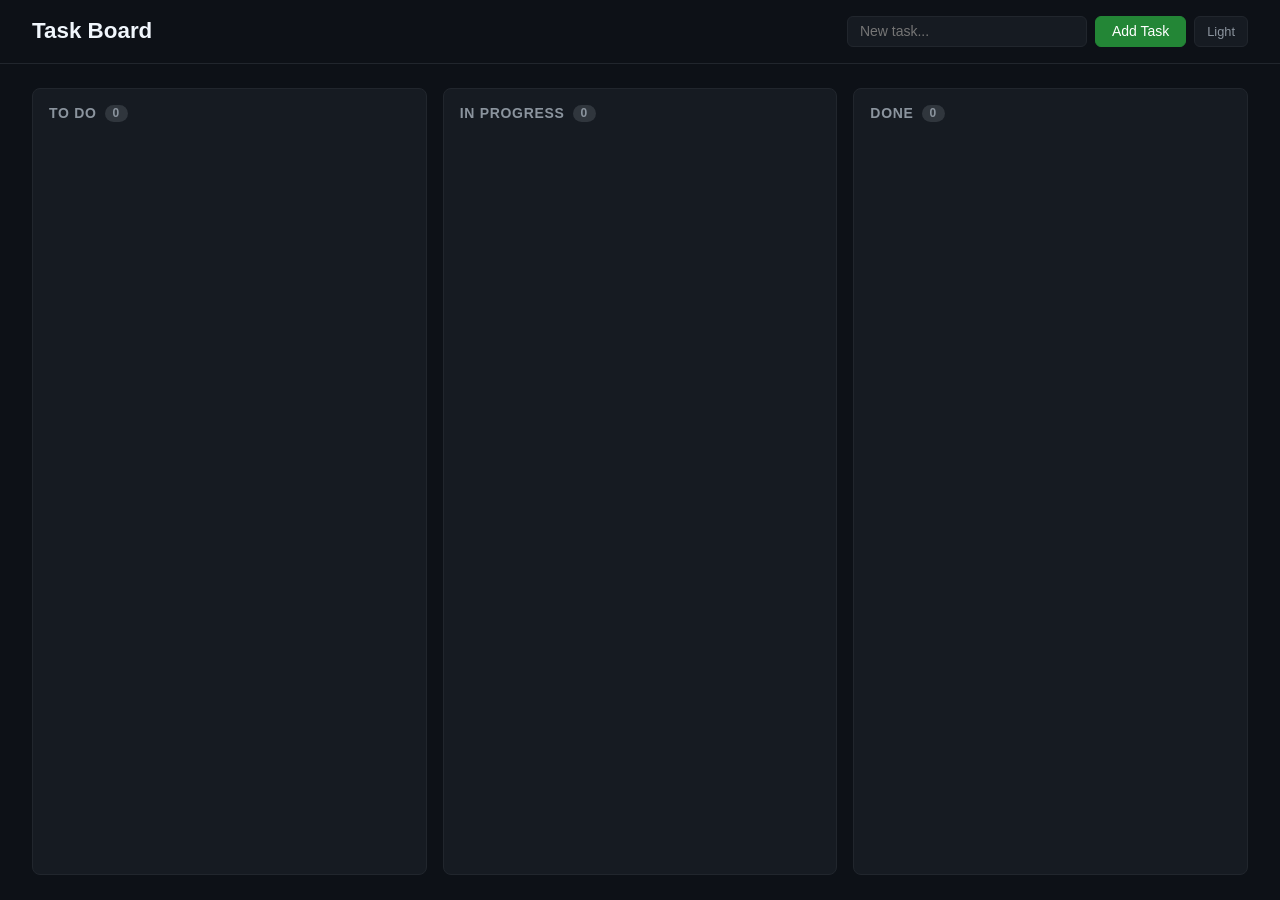
==== index.html @ d65ef42d "feat: add dark/light theme toggle - Toggle button in header switches between dark and light themes -" ====
<!DOCTYPE html>
<html lang="en">
<head>
  <meta charset="UTF-8">
  <meta name="viewport" content="width=device-width, initial-scale=1.0">
  <title>HDD Task Board</title>
  <link rel="stylesheet" href="styles.css">
</head>
<body>
  <header>
    <h1>Task Board</h1>
    <div class="header-actions">
      <input type="text" id="new-task-input" placeholder="New task..." aria-label="New task title">
      <button id="add-task-btn">Add Task</button>
      <button id="theme-toggle-btn" aria-label="Toggle theme">Dark</button>
    </div>
  </header>

  <main class="board">
    <section class="column" data-status="todo">
      <h2>To Do <span class="count" id="count-todo">0</span></h2>
      <div class="task-list" id="list-todo"></div>
    </section>

    <section class="column" data-status="in-progress">
      <h2>In Progress <span class="count" id="count-in-progress">0</span></h2>
      <div class="task-list" id="list-in-progress"></div>
    </section>

    <section class="column" data-status="done">
      <h2>Done <span class="count" id="count-done">0</span></h2>
      <div class="task-list" id="list-done"></div>
    </section>
  </main>

  <script src="app.js"></script>
</body>
</html>
---- styles.css ----
/* HDD Task Board — Dark/Light theme with CSS custom properties */

*,
*::before,
*::after {
  box-sizing: border-box;
  margin: 0;
  padding: 0;
}

/* ── Theme Variables ── */

:root {
  --bg: #0d1117;
  --bg-card: #161b22;
  --bg-task: #0d1117;
  --border: #21262d;
  --text: #c9d1d9;
  --text-heading: #f0f6fc;
  --text-muted: #8b949e;
  --input-bg: #161b22;
  --count-bg: #30363d;
  --btn-border: #30363d;
  --focus-color: #58a6ff;
  --green: #238636;
  --green-hover: #2ea043;
  --red: #f85149;
}

[data-theme="light"] {
  --bg: #f6f8fa;
  --bg-card: #ffffff;
  --bg-task: #f6f8fa;
  --border: #d0d7de;
  --text: #1f2328;
  --text-heading: #1f2328;
  --text-muted: #656d76;
  --input-bg: #ffffff;
  --count-bg: #e1e4e8;
  --btn-border: #d0d7de;
  --focus-color: #0969da;
  --green: #1a7f37;
  --green-hover: #218b3b;
  --red: #cf222e;
}

body {
  font-family: -apple-system, BlinkMacSystemFont, "Segoe UI", Roboto, Helvetica, Arial, sans-serif;
  background: var(--bg);
  color: var(--text);
  min-height: 100vh;
  transition: background 0.2s, color 0.2s;
}

/* ── Header ── */

header {
  display: flex;
  align-items: center;
  justify-content: space-between;
  padding: 1rem 2rem;
  border-bottom: 1px solid var(--border);
}

header h1 {
  font-size: 1.4rem;
  font-weight: 600;
  color: var(--text-heading);
}

.header-actions {
  display: flex;
  gap: 0.5rem;
}

#new-task-input {
  padding: 0.4rem 0.75rem;
  border: 1px solid var(--border);
  border-radius: 6px;
  background: var(--input-bg);
  color: var(--text);
  font-size: 0.875rem;
  width: 240px;
}

#new-task-input:focus {
  outline: none;
  border-color: var(--focus-color);
  box-shadow: 0 0 0 3px rgba(56, 139, 253, 0.3);
}

#add-task-btn {
  padding: 0.4rem 1rem;
  border: 1px solid var(--green);
  border-radius: 6px;
  background: var(--green);
  color: #fff;
  font-size: 0.875rem;
  cursor: pointer;
  font-weight: 500;
}

#add-task-btn:hover {
  background: var(--green-hover);
}

#theme-toggle-btn {
  padding: 0.4rem 0.75rem;
  border: 1px solid var(--border);
  border-radius: 6px;
  background: var(--bg-card);
  color: var(--text-muted);
  font-size: 0.8rem;
  cursor: pointer;
}

#theme-toggle-btn:hover {
  color: var(--text);
  border-color: var(--text-muted);
}

/* ── Board ── */

.board {
  display: grid;
  grid-template-columns: repeat(3, 1fr);
  gap: 1rem;
  padding: 1.5rem 2rem;
  min-height: calc(100vh - 65px);
}

.column {
  background: var(--bg-card);
  border: 1px solid var(--border);
  border-radius: 8px;
  padding: 1rem;
  display: flex;
  flex-direction: column;
}

.column h2 {
  font-size: 0.875rem;
  font-weight: 600;
  text-transform: uppercase;
  letter-spacing: 0.05em;
  color: var(--text-muted);
  margin-bottom: 0.75rem;
  display: flex;
  align-items: center;
  gap: 0.5rem;
}

.count {
  font-size: 0.75rem;
  background: var(--count-bg);
  color: var(--text-muted);
  padding: 0.1rem 0.5rem;
  border-radius: 10px;
}

/* ── Task cards ── */

.task-list {
  display: flex;
  flex-direction: column;
  gap: 0.5rem;
  flex: 1;
}

.task-card {
  background: var(--bg-task);
  border: 1px solid var(--border);
  border-radius: 6px;
  padding: 0.75rem;
  display: flex;
  align-items: flex-start;
  justify-content: space-between;
  gap: 0.5rem;
}

.task-card:hover {
  border-color: var(--text-muted);
}

.task-title {
  font-size: 0.875rem;
  color: var(--text);
  flex: 1;
}

.task-actions {
  display: flex;
  gap: 0.25rem;
  flex-shrink: 0;
}

.task-actions button {
  background: none;
  border: 1px solid var(--btn-border);
  border-radius: 4px;
  color: var(--text-muted);
  font-size: 0.7rem;
  padding: 0.2rem 0.4rem;
  cursor: pointer;
}

.task-actions button:hover {
  color: var(--text);
  border-color: var(--text-muted);
}

.task-actions button.delete-btn:hover {
  color: var(--red);
  border-color: var(--red);
}

/* ── Responsive ── */

@media (max-width: 768px) {
  .board {
    grid-template-columns: 1fr;
  }

  header {
    flex-direction: column;
    gap: 0.75rem;
  }
}
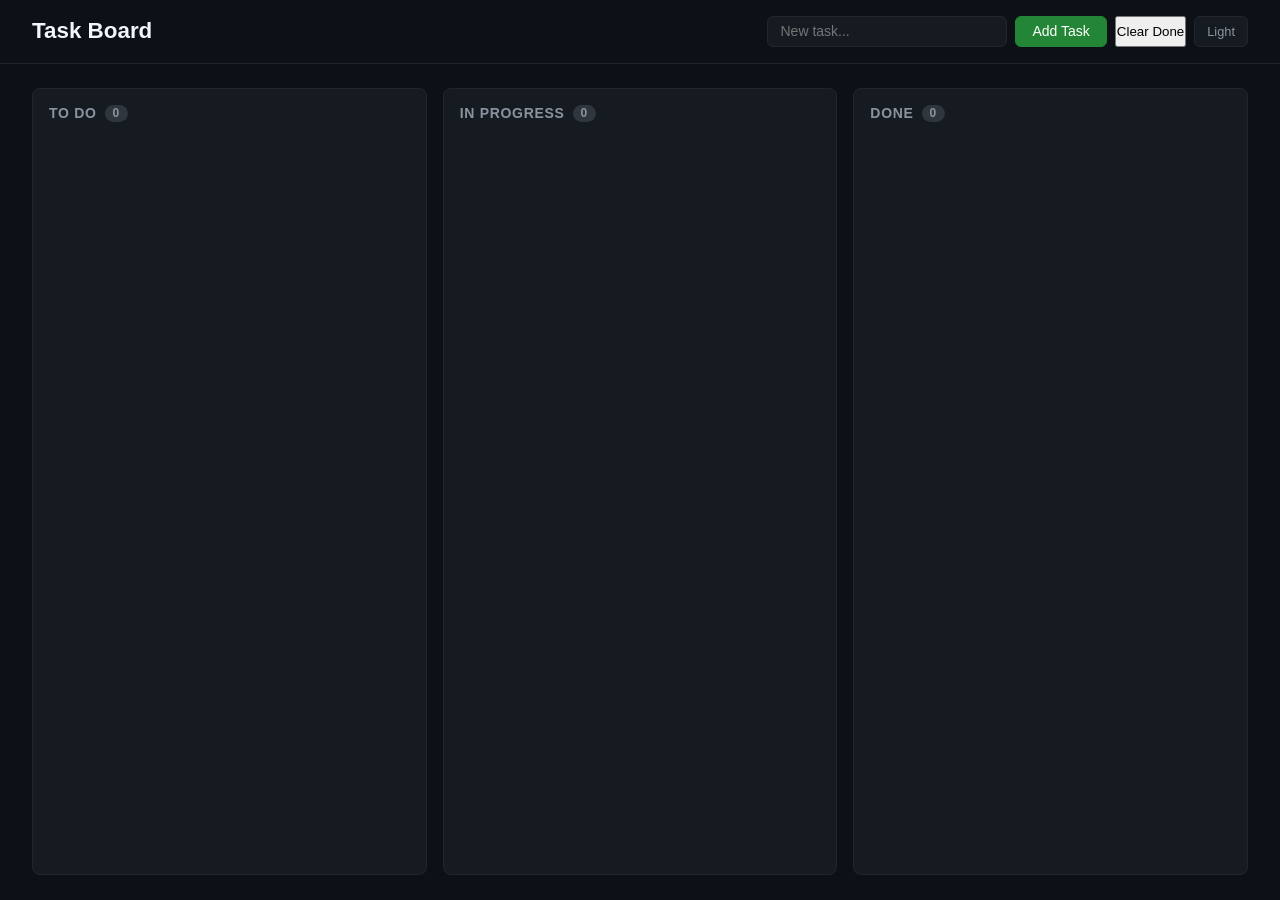
==== commit e94a1a8e: "feat: add clear completed tasks button Refs HAR-10" ====
--- a/index.html
+++ b/index.html
@@ -12,6 +12,7 @@
     <div class="header-actions">
       <input type="text" id="new-task-input" placeholder="New task..." aria-label="New task title">
       <button id="add-task-btn">Add Task</button>
+      <button id="clear-done-btn">Clear Done</button>
       <button id="theme-toggle-btn" aria-label="Toggle theme">Dark</button>
     </div>
   </header>
--- a/styles.css
+++ b/styles.css
@@ -158,6 +158,25 @@
   border-radius: 10px;
 }
 
+/* ── Drag and Drop ── */
+
+.task-card[draggable="true"] {
+  cursor: grab;
+}
+
+.task-card[draggable="true"]:active {
+  cursor: grabbing;
+}
+
+.task-card.dragging {
+  opacity: 0.4;
+}
+
+.column.drag-over {
+  border-color: var(--focus-color);
+  background: color-mix(in srgb, var(--focus-color) 5%, var(--bg-card));
+}
+
 /* ── Task cards ── */
 
 .task-list {
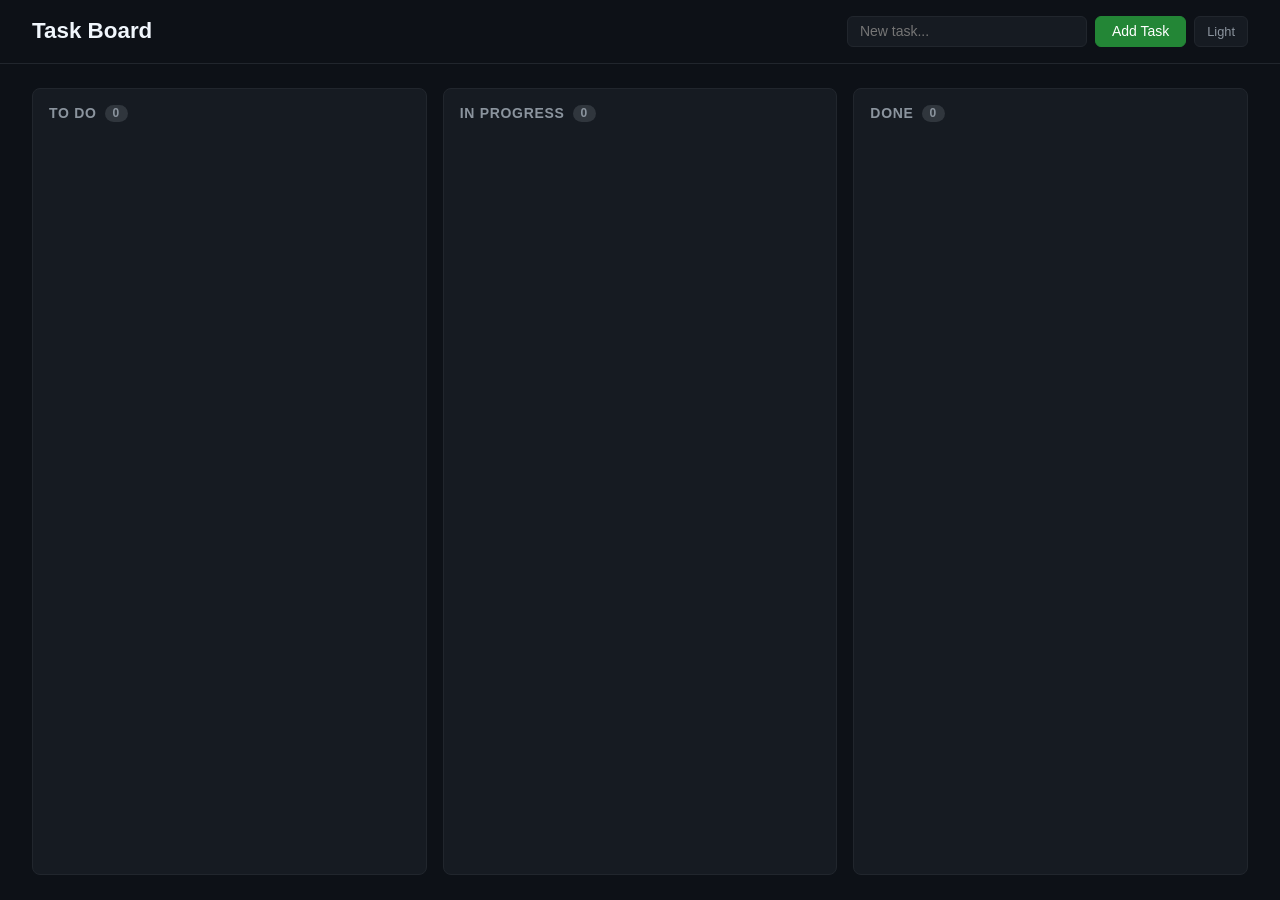
==== commit 4ae14cfb: "chore: revert clear completed button for demo rehearsal Refs HAR-10" ====
--- a/index.html
+++ b/index.html
@@ -12,7 +12,6 @@
     <div class="header-actions">
       <input type="text" id="new-task-input" placeholder="New task..." aria-label="New task title">
       <button id="add-task-btn">Add Task</button>
-      <button id="clear-done-btn">Clear Done</button>
       <button id="theme-toggle-btn" aria-label="Toggle theme">Dark</button>
     </div>
   </header>
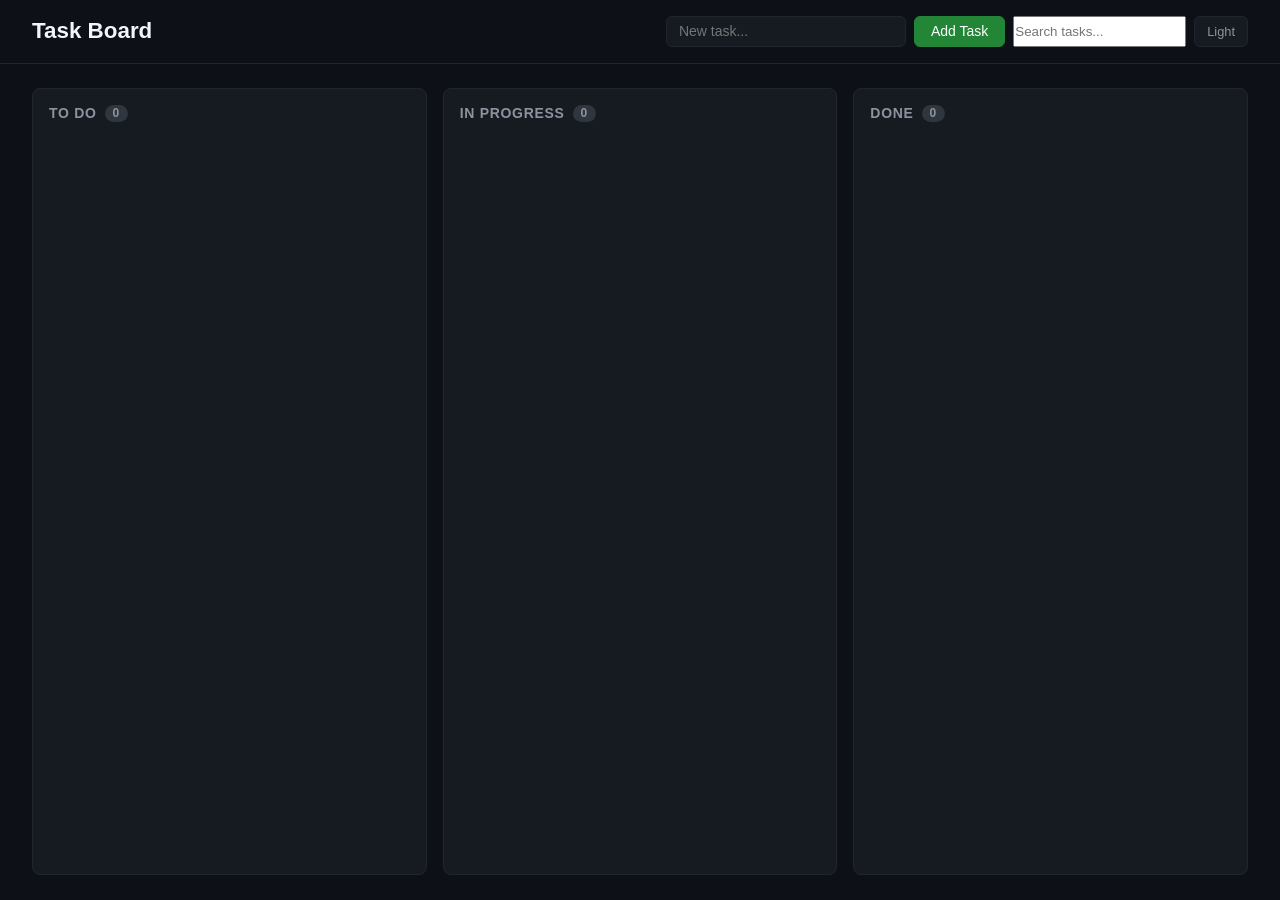
==== commit 97254a03: "feat: add task search filter Refs HAR-14" ====
--- a/index.html
+++ b/index.html
@@ -12,6 +12,7 @@
     <div class="header-actions">
       <input type="text" id="new-task-input" placeholder="New task..." aria-label="New task title">
       <button id="add-task-btn">Add Task</button>
+      <input type="text" id="search-input" placeholder="Search tasks..." aria-label="Search tasks">
       <button id="theme-toggle-btn" aria-label="Toggle theme">Dark</button>
     </div>
   </header>
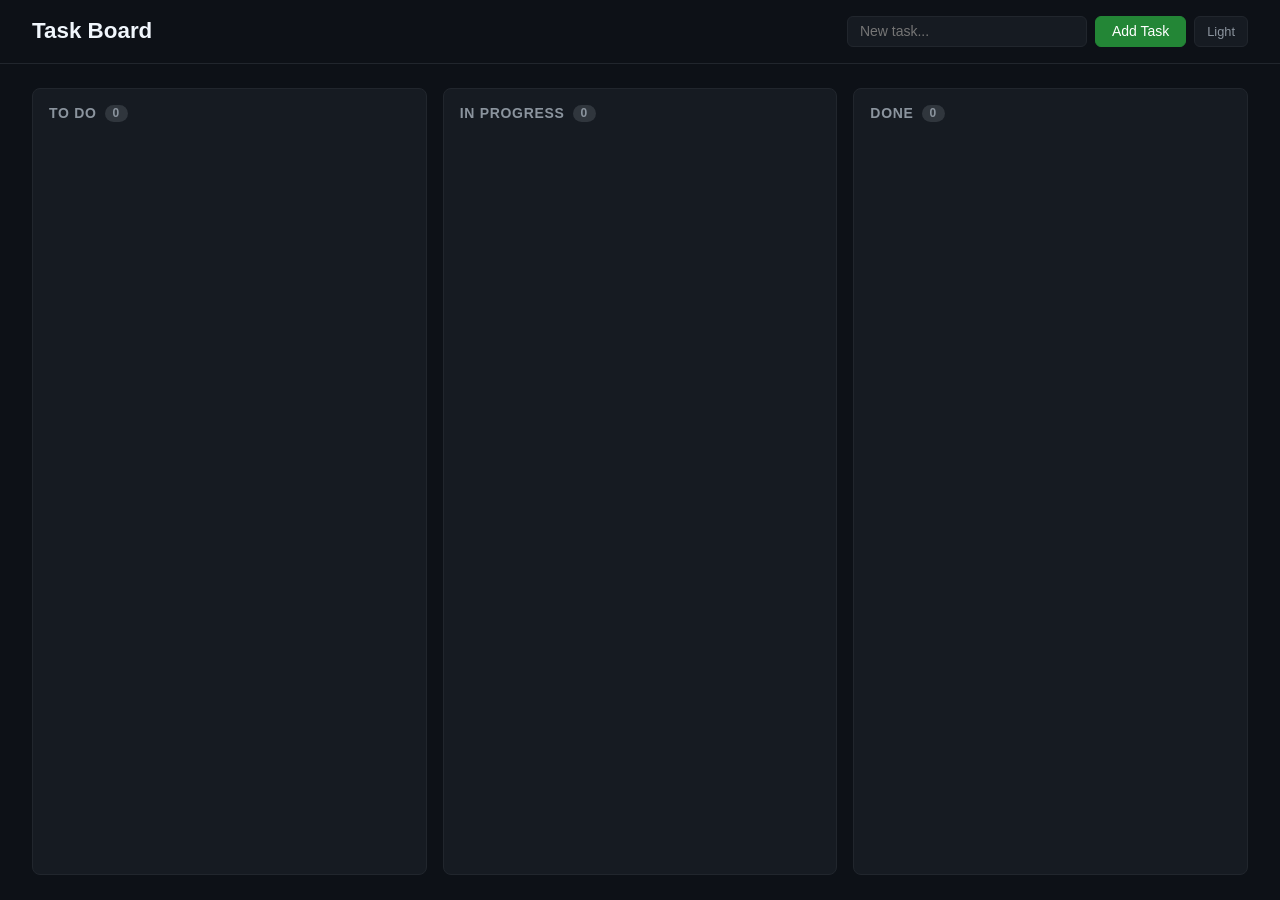
==== commit f9778a99: "chore: reset app to base state for demo rehearsal Refs HAR-18" ====
--- a/index.html
+++ b/index.html
@@ -12,7 +12,6 @@
     <div class="header-actions">
       <input type="text" id="new-task-input" placeholder="New task..." aria-label="New task title">
       <button id="add-task-btn">Add Task</button>
-      <input type="text" id="search-input" placeholder="Search tasks..." aria-label="Search tasks">
       <button id="theme-toggle-btn" aria-label="Toggle theme">Dark</button>
     </div>
   </header>
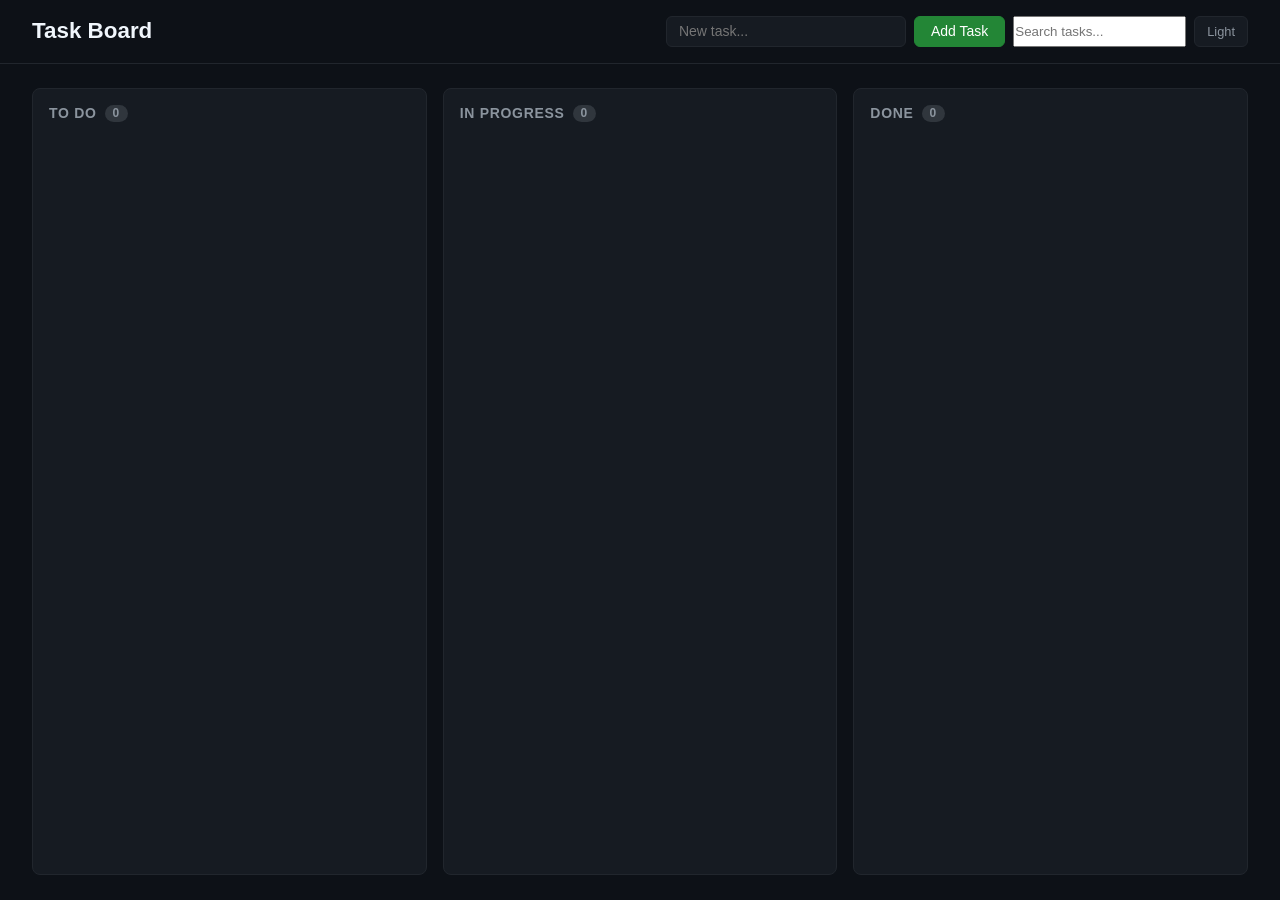
==== commit 521df0c0: "feat: add task search filter Refs HAR-20" ====
--- a/index.html
+++ b/index.html
@@ -12,6 +12,7 @@
     <div class="header-actions">
       <input type="text" id="new-task-input" placeholder="New task..." aria-label="New task title">
       <button id="add-task-btn">Add Task</button>
+      <input type="text" id="search-input" placeholder="Search tasks..." aria-label="Search tasks">
       <button id="theme-toggle-btn" aria-label="Toggle theme">Dark</button>
     </div>
   </header>
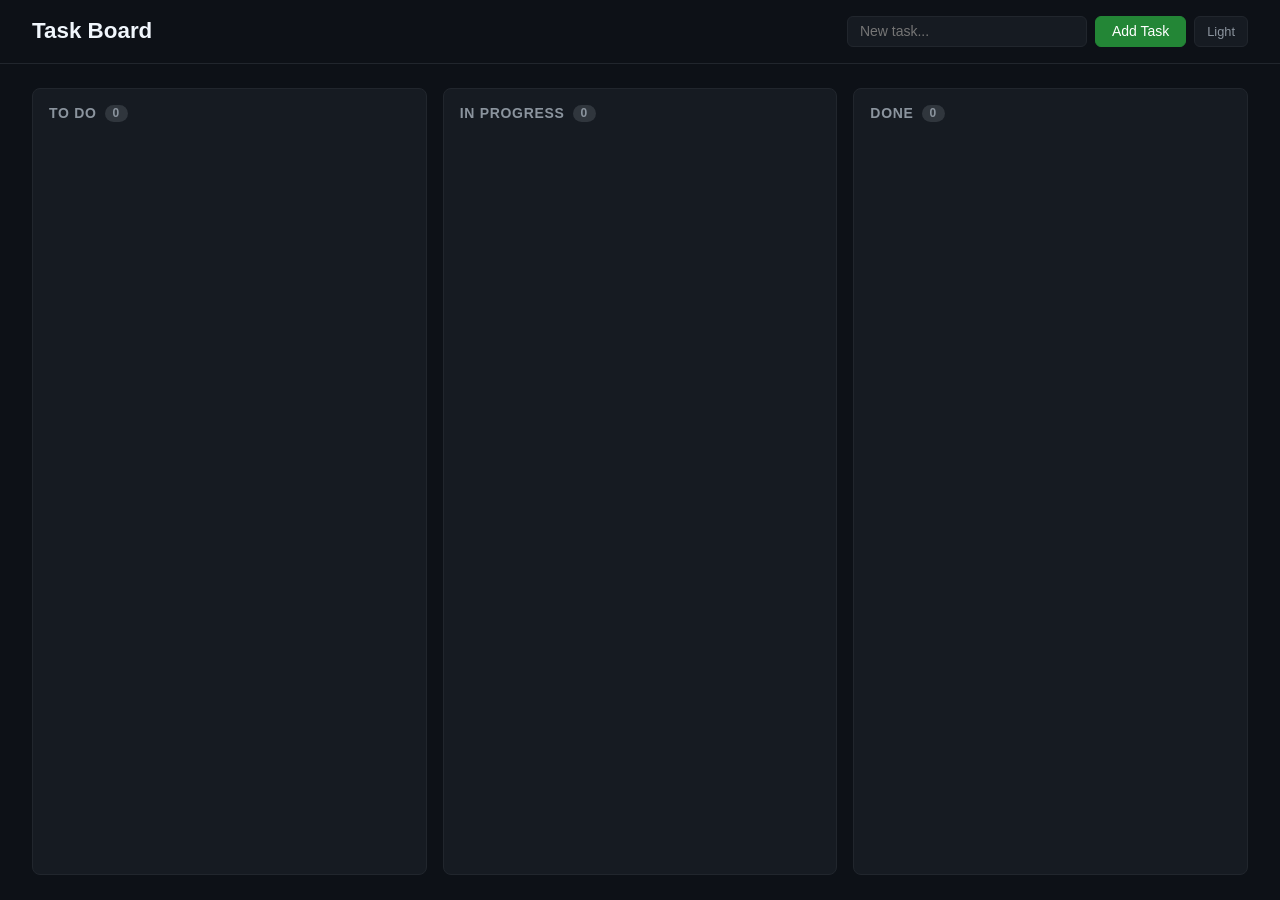
==== commit 8089aee4: "chore: reset app to base state for live demo Refs HAR-26" ====
--- a/index.html
+++ b/index.html
@@ -12,7 +12,6 @@
     <div class="header-actions">
       <input type="text" id="new-task-input" placeholder="New task..." aria-label="New task title">
       <button id="add-task-btn">Add Task</button>
-      <input type="text" id="search-input" placeholder="Search tasks..." aria-label="Search tasks">
       <button id="theme-toggle-btn" aria-label="Toggle theme">Dark</button>
     </div>
   </header>
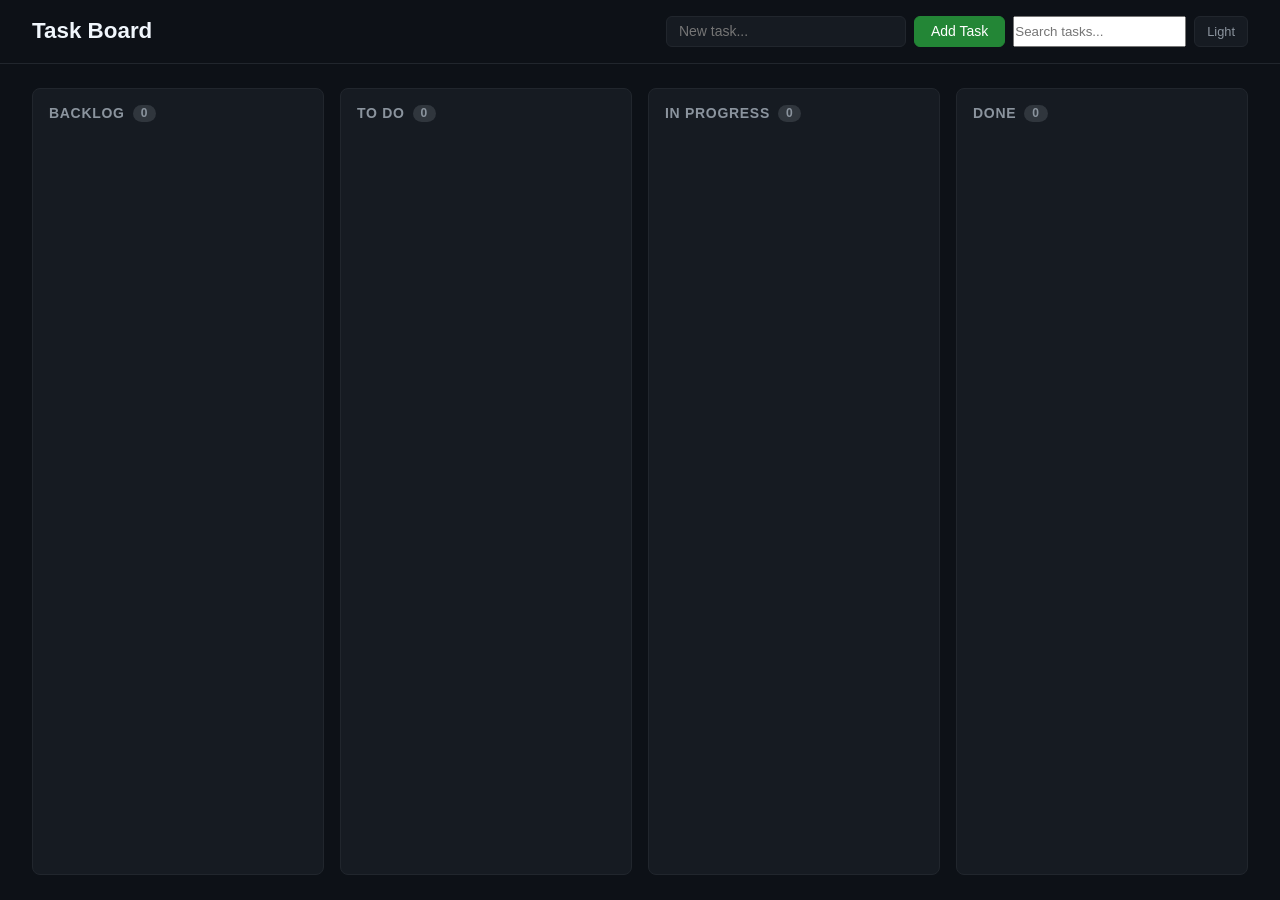
==== commit d9865dc9: "feat: add Backlog column to task board - Add <section data-status="backlog"> before To Do in index.h" ====
--- a/index.html
+++ b/index.html
@@ -12,11 +12,17 @@
     <div class="header-actions">
       <input type="text" id="new-task-input" placeholder="New task..." aria-label="New task title">
       <button id="add-task-btn">Add Task</button>
+      <input type="text" id="search-input" placeholder="Search tasks..." aria-label="Search tasks">
       <button id="theme-toggle-btn" aria-label="Toggle theme">Dark</button>
     </div>
   </header>
 
   <main class="board">
+    <section class="column" data-status="backlog">
+      <h2>Backlog <span class="count" id="count-backlog">0</span></h2>
+      <div class="task-list" id="list-backlog"></div>
+    </section>
+
     <section class="column" data-status="todo">
       <h2>To Do <span class="count" id="count-todo">0</span></h2>
       <div class="task-list" id="list-todo"></div>
--- a/styles.css
+++ b/styles.css
@@ -123,7 +123,7 @@
 
 .board {
   display: grid;
-  grid-template-columns: repeat(3, 1fr);
+  grid-template-columns: repeat(4, 1fr);
   gap: 1rem;
   padding: 1.5rem 2rem;
   min-height: calc(100vh - 65px);
